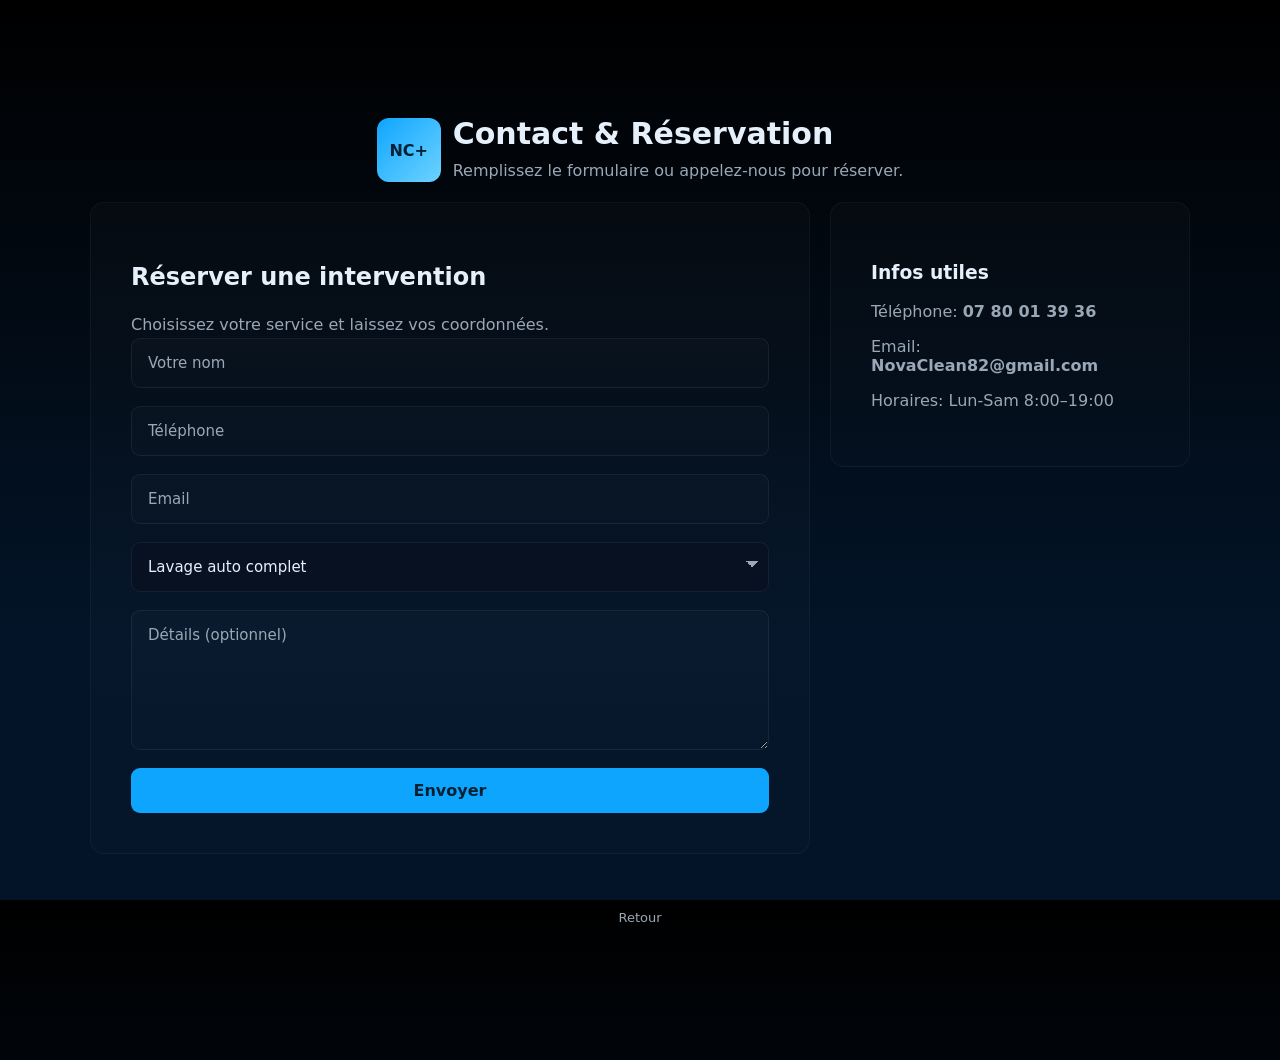
==== contact.html @ 67569622 "commit" ====
<!doctype html>
<html lang="fr">

<head>
    <meta charset="utf-8">
    <meta name="viewport" content="width=device-width, initial-scale=1">
    <title>Contact & Réservation — NovaClean+</title>
    <link rel="stylesheet" href="css/style.css">
</head>

<body>
    <div class="site" style="padding:36px 16px;">
        <header style="margin-bottom:18px;display:flex;align-items:center;gap:12px">
            <div class="logo-badge">NC+</div>
            <div>
                <h1>Contact & Réservation</h1>
                <p class="lead">Remplissez le formulaire ou appelez-nous pour réserver.</p>
            </div>
        </header>

        <main style="display:grid;grid-template-columns:1fr 360px;gap:20px;align-items:start">
            <section class="card">
                <h2>Réserver une intervention</h2>
                <p class="lead">Choisissez votre service et laissez vos coordonnées.</p>
                <form action="https://formsubmit.co/kyliann.victor@email.com" method="POST">

                    <input type="text" name="nom" placeholder="Votre nom" required>

                    <input type="tel" name="telephone" placeholder="Téléphone" required>

                    <input type="email" name="email" placeholder="Email" required>

                    <select name="prestation">
                        <option value="Lavage auto complet">
                            Lavage auto complet
                        </option>
                        <option value="Nettoyage intérieur">
                            Nettoyage intérieur
                        </option>
                    </select>

                    <textarea name="details" placeholder="Détails (optionnel)"></textarea>

                    <button type="submit">Envoyer</button>

                </form>
            </section>

            <aside class="card">
                <h3>Infos utiles</h3>
                <p style="color:var(--muted)">Téléphone: <strong>07 80 01 39 36</strong></p>
                <p style="color:var(--muted)">Email: <strong>NovaClean82@gmail.com</strong></p>
                <p style="color:var(--muted)">Horaires: Lun-Sam 8:00–19:00</p>
            </aside>
        </main>

        <footer>
            <a href="novaclean.html" style="color:var(--muted);text-decoration:none">Retour</a>
        </footer>
    </div>
</body>

</html>
---- css/style.css ----
:root {
  --bg1: #000000;
  --bg2: #031428;
  --accent: #0ea5ff;
  --card: #071122;
  --muted: #9aa8b6;
}

html,
body {
  height: 100%;
  margin: 0;
  font-family: Inter, system-ui, -apple-system, "Segoe UI", Roboto,
    "Helvetica Neue", Arial;
}

body {
  background: linear-gradient(180deg, var(--bg1) 0%, var(--bg2) 70%);
  color: #e6f0fb;
  -webkit-font-smoothing: antialiased;
  -moz-osx-font-smoothing: grayscale;

  display: flex;
  align-items: flex-start;
  justify-content: center;

  padding: 80px 32px;
}

.site {
  width: 100%;
  max-width: 1100px;
}

/* HEADER */

header {
  position: relative;
  display: flex;
  justify-content: center;
  gap: 24px;
  margin-bottom: 56px;
}

.logo {
  display: flex;
  flex-direction: column;
  align-items: center;
  gap: 16px;
  text-align: center;
}

header nav {
  position: absolute;
  top: 0;
  right: 0;
}

.logo-badge {
  width: 64px;
  height: 64px;
  border-radius: 12px;
  background: linear-gradient(135deg, var(--accent), #6dd3ff);

  display: flex;
  align-items: center;
  justify-content: center;

  font-weight: 700;
  color: #022033;
}

h1 {
  font-size: 30px;
  margin: 0 0 6px;
}

p.lead {
  margin: 0;
  color: var(--muted);
  line-height: 1.7;
}

/* HERO */

.hero {
  display: grid;
  grid-template-columns: 1fr 380px;
  gap: 40px;
  align-items: start;
}

/* CARDS */

.card {
  background: linear-gradient(
    180deg,
    rgba(255, 255, 255, 0.02),
    rgba(255, 255, 255, 0.01)
  );

  border: 1px solid rgba(255, 255, 255, 0.04);

  padding: 40px;
  border-radius: 14px;
}

/* INTRO */

.intro h2 {
  margin: 0 0 24px;
  font-size: 24px;
}

.intro .lead {
  line-height: 1.8;
}

/* BOUTONS */

.cta {
  margin-top: 28px;
  display: flex;
  gap: 16px;
}

.btn {
  padding: 12px 18px;
  border-radius: 10px;
  border: none;
  cursor: pointer;
  font-weight: 600;
}

form button {
  padding: 13px 18px;
  border: none;
  border-radius: 9px;
  background: var(--accent);
  color: #012133;
  cursor: pointer;
  font: inherit;
  font-weight: 700;
  transition: background 0.2s ease, transform 0.2s ease;
}

form button:hover {
  background: #6dd3ff;
  transform: translateY(-1px);
}

/* SERVICES */

.services {
  display: flex;
  gap: 24px;
  margin-top: 36px;
}

.service {
  flex: 1;
  padding: 24px;

  border-radius: 12px;

  background: rgba(255, 255, 255, 0.01);
  border: 1px solid rgba(255, 255, 255, 0.02);
}

.service h3 {
  margin: 0 0 16px;
  font-size: 17px;
}

.service p {
  margin: 0 0 14px;

  color: var(--muted);
  font-size: 14px;
  line-height: 1.7;
}

.service p:last-child {
  margin-bottom: 0;
}

/* FORMULAIRE */

form {
  display: flex;
  flex-direction: column;
  gap: 18px;
}

input,
select,
textarea {
  width: 100%;
  box-sizing: border-box;

  background: linear-gradient(
    180deg,
    rgba(255, 255, 255, 0.02),
    rgba(255, 255, 255, 0.01)
  );

  border: 1px solid rgba(255, 255, 255, 0.06);

  padding: 15px 16px;
  border-radius: 9px;

  color: inherit;
  font-family: inherit;

  font-size: 15px;
}

input::placeholder,
textarea::placeholder {
  color: var(--muted);
}

/* SELECT */

select {
  color: #e6f0fb;
  background: var(--card);

  -webkit-appearance: none;
  appearance: none;

  padding-right: 40px;

  background-image:
    linear-gradient(45deg, transparent 50%, var(--muted) 50%),
    linear-gradient(135deg, var(--muted) 50%, transparent 50%);

  background-position:
    calc(100% - 16px) calc(1em + 3px),
    calc(100% - 10px) calc(1em + 3px);

  background-size: 6px 6px, 6px 6px;
  background-repeat: no-repeat;
}

select option {
  background: var(--card);
  color: #e6f0fb;
}

/* FOCUS */

input:focus,
select:focus,
textarea:focus {
  outline: none;

  border-color: var(--accent);

  box-shadow: 0 4px 18px rgba(14, 165, 255, 0.08);
}

/* TEXTAREA */

textarea {
  min-height: 140px;
  resize: vertical;
}

/* GALLERY */

.gallery {
  display: grid;
  grid-template-columns: repeat(3, 1fr);

  gap: 14px;
  margin-top: 24px;
}

.thumb {
  height: 90px;

  border-radius: 9px;

  background: linear-gradient(135deg, #02101a, #05243a);

  display: flex;
  align-items: center;
  justify-content: center;

  color: var(--muted);
  font-size: 13px;

  border: 1px dashed rgba(255, 255, 255, 0.03);
}

/* FOOTER */

footer {
  margin-top: 56px;

  text-align: center;

  color: var(--muted);
  font-size: 13px;
}

/* RESPONSIVE */

@media (max-width: 900px) {
  body {
    padding: 50px 20px;
  }

  header {
    margin-bottom: 40px;
  }

  header nav {
    position: static;
  }

  .hero {
    grid-template-columns: 1fr;
    gap: 28px;
  }

  .card {
    padding: 30px;
  }

  .gallery {
    grid-template-columns: repeat(2, 1fr);
  }
}

@media (max-width: 600px) {
  body {
    padding: 35px 16px;
  }

  header {
    margin-bottom: 32px;
  }

  .logo-badge {
    width: 54px;
    height: 54px;
  }

  h1 {
    font-size: 24px;
  }

  .services {
    flex-direction: column;
    gap: 16px;
  }

  .card {
    padding: 24px;
  }

  .cta {
    flex-direction: column;
  }

  .gallery {
    grid-template-columns: 1fr 1fr;
  }
}
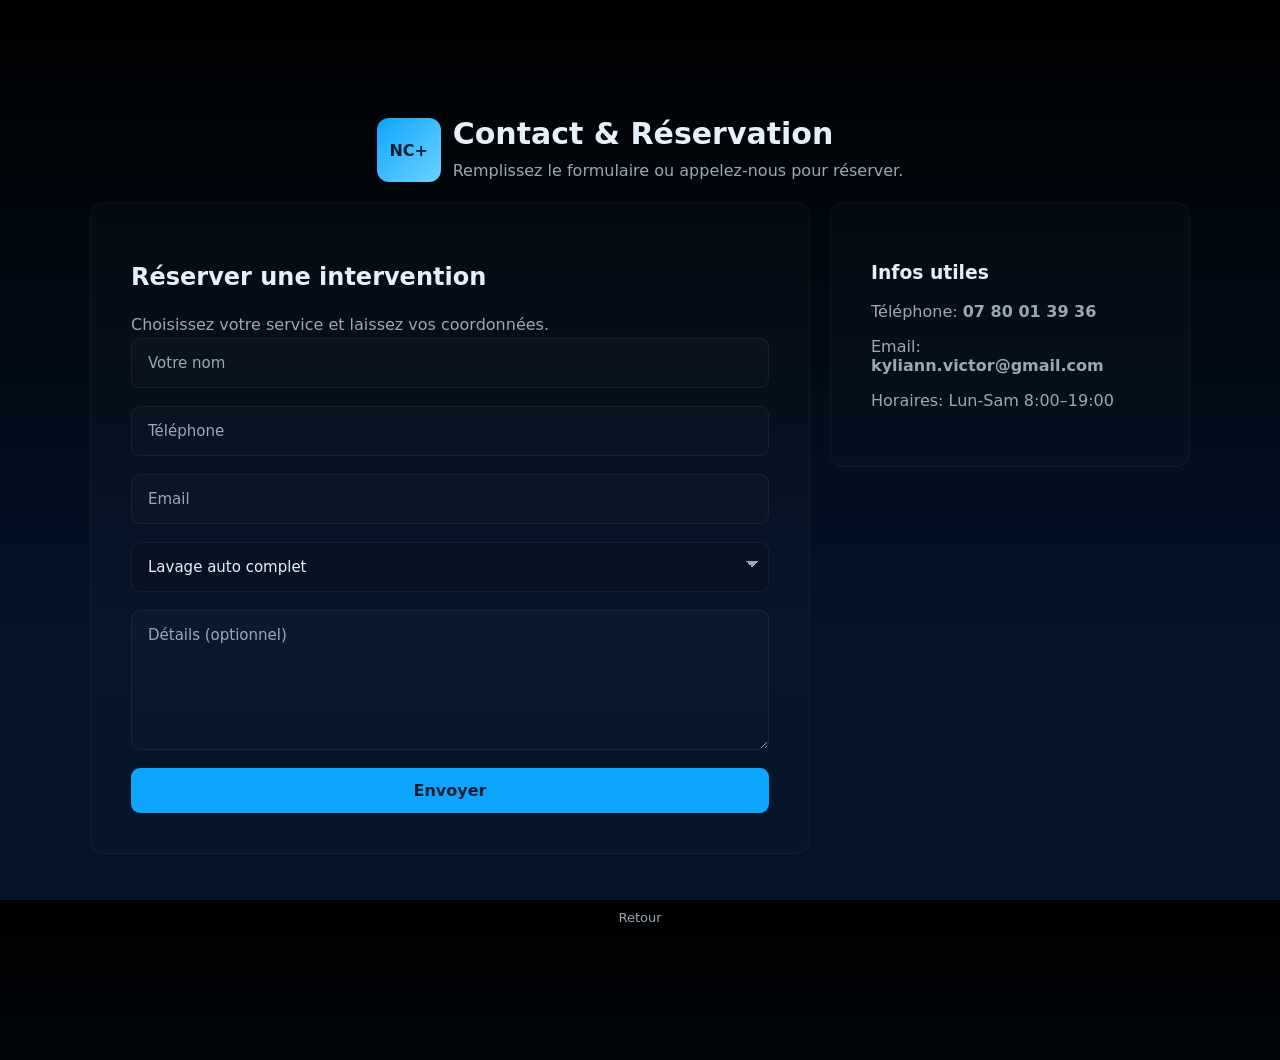
==== commit 377787e4: "other other commit" ====
--- a/contact.html
+++ b/contact.html
@@ -49,13 +49,13 @@
             <aside class="card">
                 <h3>Infos utiles</h3>
                 <p style="color:var(--muted)">Téléphone: <strong>07 80 01 39 36</strong></p>
-                <p style="color:var(--muted)">Email: <strong>NovaClean82@gmail.com</strong></p>
+                <p style="color:var(--muted)">Email: <strong>kyliann.victor@gmail.com</strong></p>
                 <p style="color:var(--muted)">Horaires: Lun-Sam 8:00–19:00</p>
             </aside>
         </main>
 
         <footer>
-            <a href="novaclean.html" style="color:var(--muted);text-decoration:none">Retour</a>
+            <a href="index.html" style="color:var(--muted);text-decoration:none">Retour</a>
         </footer>
     </div>
 </body>
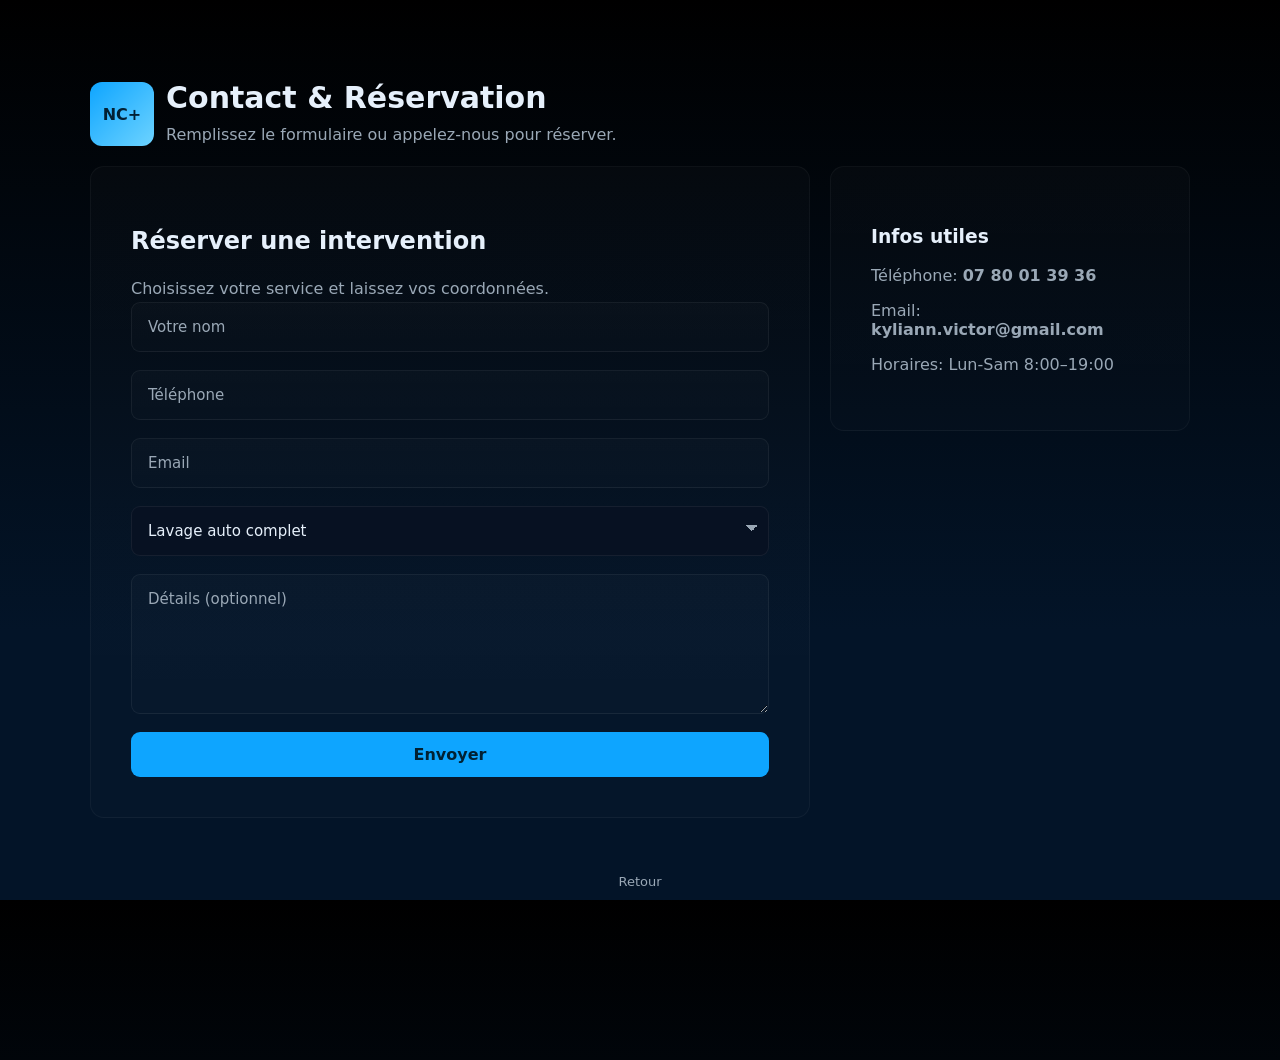
==== commit 4695b340: "other faefeaother commit" ====
--- a/contact.html
+++ b/contact.html
@@ -9,8 +9,8 @@
 </head>
 
 <body>
-    <div class="site" style="padding:36px 16px;">
-        <header style="margin-bottom:18px;display:flex;align-items:center;gap:12px">
+    <div class="site contact-site">
+        <header class="contact-header">
             <div class="logo-badge">NC+</div>
             <div>
                 <h1>Contact & Réservation</h1>
@@ -18,7 +18,7 @@
             </div>
         </header>
 
-        <main style="display:grid;grid-template-columns:1fr 360px;gap:20px;align-items:start">
+        <main class="contact-layout">
             <section class="card">
                 <h2>Réserver une intervention</h2>
                 <p class="lead">Choisissez votre service et laissez vos coordonnées.</p>
--- a/css/style.css
+++ b/css/style.css
@@ -32,6 +32,10 @@
   max-width: 1100px;
 }
 
+.contact-site {
+  max-width: 1100px;
+}
+
 /* HEADER */
 
 header {
@@ -82,6 +86,24 @@
 }
 
 /* HERO */
+
+.contact-header {
+  align-items: center;
+  justify-content: flex-start;
+  gap: 12px;
+  margin-bottom: 18px;
+}
+
+.contact-header h1 {
+  text-align: left;
+}
+
+.contact-layout {
+  display: grid;
+  grid-template-columns: minmax(0, 1fr) minmax(280px, 360px);
+  gap: 20px;
+  align-items: start;
+}
 
 .hero {
   display: grid;
@@ -320,6 +342,10 @@
     position: static;
   }
 
+  .contact-layout {
+    grid-template-columns: 1fr;
+  }
+
   .hero {
     grid-template-columns: 1fr;
     gap: 28px;
@@ -343,6 +369,14 @@
     margin-bottom: 32px;
   }
 
+  .contact-header {
+    align-items: flex-start;
+  }
+
+  .contact-header h1 {
+    font-size: 24px;
+  }
+
   .logo-badge {
     width: 54px;
     height: 54px;
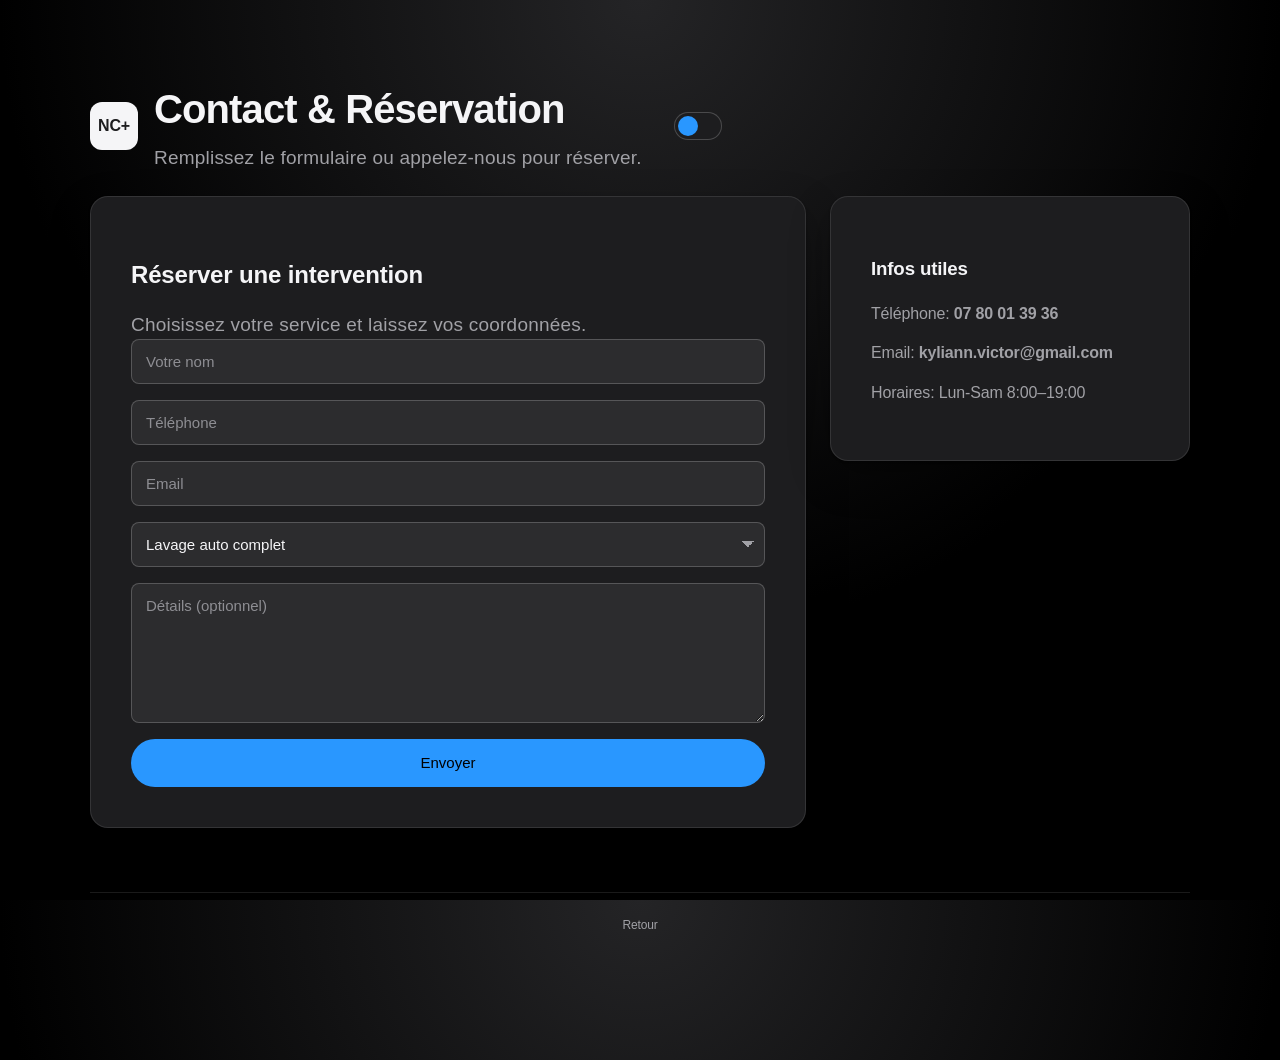
==== commit 77c929d4: "test" ====
--- a/contact.html
+++ b/contact.html
@@ -16,6 +16,8 @@
                 <h1>Contact & Réservation</h1>
                 <p class="lead">Remplissez le formulaire ou appelez-nous pour réserver.</p>
             </div>
+            <button class="theme-toggle" type="button" title="Changer de thème" aria-label="Activer le thème clair"
+                aria-pressed="false"></button>
         </header>
 
         <main class="contact-layout">
@@ -58,6 +60,7 @@
             <a href="index.html" style="color:var(--muted);text-decoration:none">Retour</a>
         </footer>
     </div>
+    <script src="js/theme.js" defer></script>
 </body>
 
 </html>
--- a/css/style.css
+++ b/css/style.css
@@ -1,30 +1,63 @@
 :root {
   --bg1: #000000;
-  --bg2: #031428;
-  --accent: #0ea5ff;
-  --card: #071122;
-  --muted: #9aa8b6;
+  --bg2: #161617;
+  --accent: #2997ff;
+  --accent-hover: #49a8ff;
+  --card: #1d1d1f;
+  --border: rgba(255, 255, 255, 0.1);
+  --border-strong: rgba(255, 255, 255, 0.2);
+  --text: #f5f5f7;
+  --muted: #a1a1a6;
+
+  --radius-sm: 8px;
+  --radius-md: 14px;
+  --radius-lg: 18px;
+  --space-1: 8px;
+  --space-2: 16px;
+  --space-3: 24px;
+  --space-4: 40px;
+  --space-5: 64px;
+  --shadow-card: 0 1px 2px rgba(0, 0, 0, 0.35), 0 16px 40px rgba(0, 0, 0, 0.28);
+}
+
+:root[data-theme="light"] {
+  color-scheme: light;
+  --bg1: #f5f5f7;
+  --bg2: #ffffff;
+  --card: #ffffff;
+  --border: rgba(0, 0, 0, 0.08);
+  --border-strong: rgba(0, 0, 0, 0.14);
+  --text: #1d1d1f;
+  --muted: #6e6e73;
+  --shadow-card: 0 1px 2px rgba(0, 0, 0, 0.04), 0 6px 20px rgba(0, 0, 0, 0.06);
 }
 
 html,
 body {
   height: 100%;
   margin: 0;
-  font-family: Inter, system-ui, -apple-system, "Segoe UI", Roboto,
-    "Helvetica Neue", Arial;
+  color-scheme: dark;
+  font-family: -apple-system, "SF Pro Text", "SF Pro Display", "Helvetica Neue",
+    Arial, system-ui, sans-serif;
 }
 
 body {
-  background: linear-gradient(180deg, var(--bg1) 0%, var(--bg2) 70%);
-  color: #e6f0fb;
+  background: radial-gradient(circle at top, #242426 0, var(--bg1) 58%);
+  color: var(--text);
   -webkit-font-smoothing: antialiased;
   -moz-osx-font-smoothing: grayscale;
+  line-height: 1.47;
+  letter-spacing: -0.01em;
 
   display: flex;
   align-items: flex-start;
   justify-content: center;
 
   padding: 80px 32px;
+}
+
+:root[data-theme="light"] body {
+  background: radial-gradient(circle at top, #ffffff 0, var(--bg1) 58%);
 }
 
 .site {
@@ -42,47 +75,97 @@
   position: relative;
   display: flex;
   justify-content: center;
-  gap: 24px;
-  margin-bottom: 56px;
+  gap: var(--space-3);
+  margin-bottom: var(--space-5);
 }
 
 .logo {
   display: flex;
   flex-direction: column;
   align-items: center;
-  gap: 16px;
+  gap: var(--space-2);
   text-align: center;
 }
 
 header nav {
   position: absolute;
-  top: 0;
+  top: 8px;
   right: 0;
 }
 
+header nav a {
+  color: var(--text);
+  text-decoration: none;
+  font-size: 14px;
+  font-weight: 400;
+  margin-left: var(--space-3);
+  transition: opacity 0.2s ease;
+}
+
+header nav a:hover,
+header nav a:focus-visible {
+  opacity: 0.6;
+}
+
+.theme-toggle {
+  width: 48px;
+  height: 28px;
+  margin-left: var(--space-2);
+  padding: 3px;
+  border: 1px solid var(--border-strong);
+  border-radius: 980px;
+  background: var(--card);
+  cursor: pointer;
+  transition: background 0.2s ease, border-color 0.2s ease;
+}
+
+.theme-toggle::before {
+  content: "";
+  display: block;
+  width: 20px;
+  height: 20px;
+  border-radius: 50%;
+  background: var(--accent);
+  transition: transform 0.2s ease;
+}
+
+:root[data-theme="light"] .theme-toggle::before {
+  transform: translateX(20px);
+}
+
 .logo-badge {
-  width: 64px;
-  height: 64px;
+  width: 48px;
+  height: 48px;
   border-radius: 12px;
-  background: linear-gradient(135deg, var(--accent), #6dd3ff);
+  background: #f5f5f7;
 
   display: flex;
   align-items: center;
   justify-content: center;
 
-  font-weight: 700;
-  color: #022033;
+  font-weight: 600;
+  color: #1d1d1f;
+}
+
+:root[data-theme="light"] .logo-badge {
+  background: var(--text);
+  color: #ffffff;
 }
 
 h1 {
-  font-size: 30px;
+  font-size: 40px;
+  font-weight: 600;
+  letter-spacing: -0.022em;
   margin: 0 0 6px;
 }
 
 p.lead {
   margin: 0;
   color: var(--muted);
-  line-height: 1.7;
+  font-size: 19px;
+  line-height: 1.42;
+  letter-spacing: 0.011em;
+  max-width: 60ch;
 }
 
 /* HERO */
@@ -90,8 +173,8 @@
 .contact-header {
   align-items: center;
   justify-content: flex-start;
-  gap: 12px;
-  margin-bottom: 18px;
+  gap: var(--space-2);
+  margin-bottom: var(--space-3);
 }
 
 .contact-header h1 {
@@ -101,97 +184,119 @@
 .contact-layout {
   display: grid;
   grid-template-columns: minmax(0, 1fr) minmax(280px, 360px);
-  gap: 20px;
+  gap: var(--space-3);
   align-items: start;
 }
 
 .hero {
   display: grid;
   grid-template-columns: 1fr 380px;
-  gap: 40px;
+  gap: var(--space-4);
   align-items: start;
 }
 
 /* CARDS */
 
 .card {
-  background: linear-gradient(
-    180deg,
-    rgba(255, 255, 255, 0.02),
-    rgba(255, 255, 255, 0.01)
-  );
-
-  border: 1px solid rgba(255, 255, 255, 0.04);
-
-  padding: 40px;
-  border-radius: 14px;
+  background: var(--card);
+  border: 1px solid var(--border);
+  box-shadow: var(--shadow-card);
+
+  padding: var(--space-4);
+  border-radius: var(--radius-lg);
 }
 
 /* INTRO */
 
 .intro h2 {
-  margin: 0 0 24px;
-  font-size: 24px;
+  margin: 0 0 var(--space-3);
+  font-size: 28px;
+  font-weight: 600;
+  letter-spacing: -0.017em;
 }
 
 .intro .lead {
-  line-height: 1.8;
+  font-size: 17px;
+  line-height: 1.6;
 }
 
 /* BOUTONS */
 
 .cta {
-  margin-top: 28px;
-  display: flex;
-  gap: 16px;
+  margin-top: var(--space-4);
+  display: flex;
+  gap: var(--space-2);
 }
 
 .btn {
-  padding: 12px 18px;
-  border-radius: 10px;
+  padding: 12px 22px;
+  border-radius: 980px;
+  border: 1px solid transparent;
+  cursor: pointer;
+  font-weight: 400;
+  font-size: 15px;
+  transition: background 0.2s ease, border-color 0.2s ease;
+}
+
+.btn-primary {
+  background: var(--accent);
+  color: #000000;
+}
+
+.btn-primary:hover {
+  background: var(--accent-hover);
+}
+
+.btn-secondary {
+  background: transparent;
+  border-color: var(--border-strong);
+  color: var(--accent);
+}
+
+.btn-secondary:hover {
+  border-color: var(--accent);
+}
+
+form button {
+  padding: 13px 20px;
   border: none;
-  cursor: pointer;
-  font-weight: 600;
-}
-
-form button {
-  padding: 13px 18px;
-  border: none;
-  border-radius: 9px;
+  border-radius: 980px;
   background: var(--accent);
-  color: #012133;
+  color: #000000;
   cursor: pointer;
   font: inherit;
-  font-weight: 700;
-  transition: background 0.2s ease, transform 0.2s ease;
+  font-weight: 400;
+  font-size: 15px;
+  transition: background 0.2s ease;
 }
 
 form button:hover {
-  background: #6dd3ff;
-  transform: translateY(-1px);
+  background: var(--accent-hover);
 }
 
 /* SERVICES */
 
 .services {
   display: flex;
-  gap: 24px;
-  margin-top: 36px;
+  gap: var(--space-3);
+  margin-top: var(--space-4);
 }
 
 .service {
   flex: 1;
-  padding: 24px;
-
-  border-radius: 12px;
-
-  background: rgba(255, 255, 255, 0.01);
-  border: 1px solid rgba(255, 255, 255, 0.02);
+  padding: var(--space-3);
+
+  border-radius: var(--radius-md);
+
+  background: var(--bg2);
+  border: 1px solid var(--border);
 }
 
 .service h3 {
-  margin: 0 0 16px;
+  margin: 0 0 var(--space-2);
   font-size: 17px;
+  font-weight: 600;
+  letter-spacing: -0.01em;
 }
 
 .service p {
@@ -199,7 +304,7 @@
 
   color: var(--muted);
   font-size: 14px;
-  line-height: 1.7;
+  line-height: 1.6;
 }
 
 .service p:last-child {
@@ -211,7 +316,15 @@
 form {
   display: flex;
   flex-direction: column;
-  gap: 18px;
+  gap: var(--space-2);
+}
+
+label {
+  font-size: 13px;
+  font-weight: 500;
+  color: var(--muted);
+  margin-bottom: 4px;
+  display: block;
 }
 
 input,
@@ -220,33 +333,33 @@
   width: 100%;
   box-sizing: border-box;
 
-  background: linear-gradient(
-    180deg,
-    rgba(255, 255, 255, 0.02),
-    rgba(255, 255, 255, 0.01)
-  );
-
-  border: 1px solid rgba(255, 255, 255, 0.06);
-
-  padding: 15px 16px;
-  border-radius: 9px;
-
-  color: inherit;
+  background: #2c2c2e;
+  border: 1px solid var(--border-strong);
+
+  padding: 13px 14px;
+  border-radius: var(--radius-sm);
+
+  color: var(--text);
   font-family: inherit;
-
   font-size: 15px;
 }
 
 input::placeholder,
 textarea::placeholder {
-  color: var(--muted);
+  color: #8e8e93;
+}
+
+:root[data-theme="light"] input,
+:root[data-theme="light"] select,
+:root[data-theme="light"] textarea {
+  background: #ffffff;
 }
 
 /* SELECT */
 
 select {
-  color: #e6f0fb;
-  background: var(--card);
+  color: var(--text);
+  background-color: #2c2c2e;
 
   -webkit-appearance: none;
   appearance: none;
@@ -266,20 +379,32 @@
 }
 
 select option {
-  background: var(--card);
-  color: #e6f0fb;
+  background: #2c2c2e;
+  color: var(--text);
+}
+
+:root[data-theme="light"] select option {
+  background: #ffffff;
 }
 
 /* FOCUS */
+
+input:focus-visible,
+select:focus-visible,
+textarea:focus-visible,
+.btn:focus-visible,
+form button:focus-visible,
+header nav a:focus-visible {
+  outline: 2px solid var(--accent);
+  outline-offset: 2px;
+}
 
 input:focus,
 select:focus,
 textarea:focus {
   outline: none;
-
   border-color: var(--accent);
-
-  box-shadow: 0 4px 18px rgba(14, 165, 255, 0.08);
+  box-shadow: 0 0 0 4px rgba(41, 151, 255, 0.18);
 }
 
 /* TEXTAREA */
@@ -295,16 +420,16 @@
   display: grid;
   grid-template-columns: repeat(3, 1fr);
 
-  gap: 14px;
-  margin-top: 24px;
+  gap: var(--space-2);
+  margin-top: var(--space-3);
 }
 
 .thumb {
   height: 90px;
 
-  border-radius: 9px;
-
-  background: linear-gradient(135deg, #02101a, #05243a);
+  border-radius: var(--radius-sm);
+
+  background: var(--bg2);
 
   display: flex;
   align-items: center;
@@ -313,18 +438,20 @@
   color: var(--muted);
   font-size: 13px;
 
-  border: 1px dashed rgba(255, 255, 255, 0.03);
+  border: 1px solid var(--border);
 }
 
 /* FOOTER */
 
 footer {
-  margin-top: 56px;
+  margin-top: var(--space-5);
 
   text-align: center;
 
   color: var(--muted);
-  font-size: 13px;
+  font-size: 12px;
+  border-top: 1px solid var(--border);
+  padding-top: var(--space-3);
 }
 
 /* RESPONSIVE */
@@ -374,16 +501,16 @@
   }
 
   .contact-header h1 {
-    font-size: 24px;
+    font-size: 28px;
   }
 
   .logo-badge {
-    width: 54px;
-    height: 54px;
+    width: 42px;
+    height: 42px;
   }
 
   h1 {
-    font-size: 24px;
+    font-size: 28px;
   }
 
   .services {
@@ -402,4 +529,10 @@
   .gallery {
     grid-template-columns: 1fr 1fr;
   }
+}
+
+@media (prefers-reduced-motion: reduce) {
+  * {
+    transition: none !important;
+  }
 }
